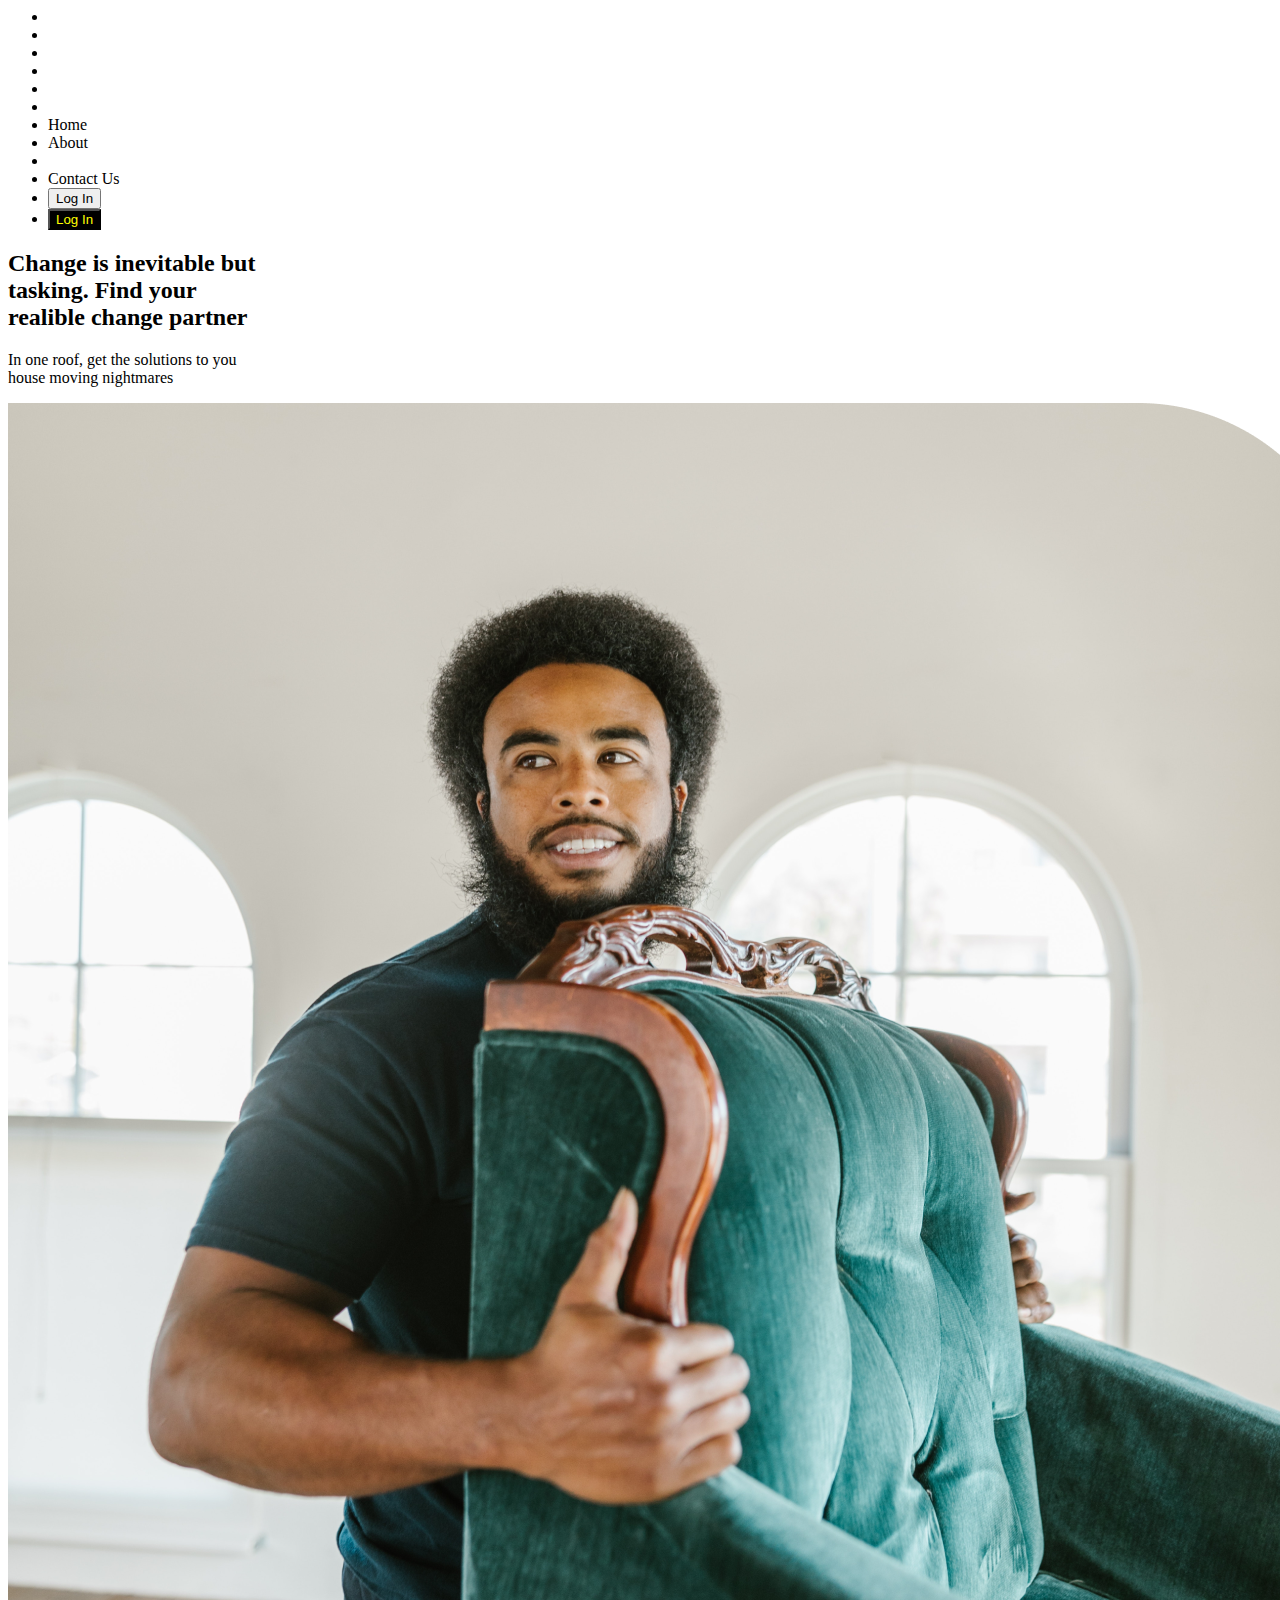
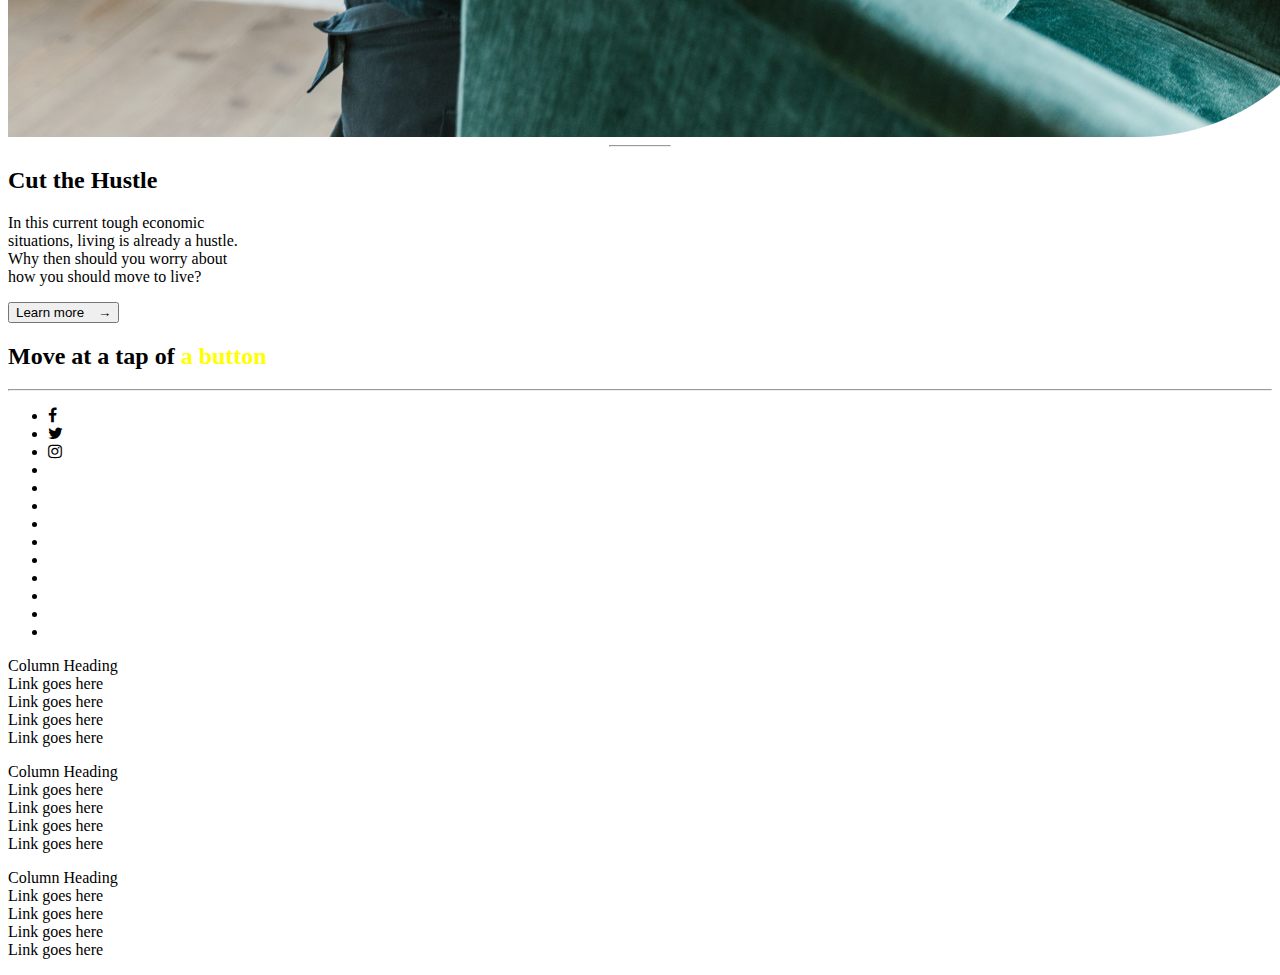
==== index.html @ 1b2b2218 "Update index.html" ====
<html lang="en">
<head>
    <meta charset="UTF-8">
    <meta http-equiv="X-UA-Compatible" content="IE=edge">
    <meta name="viewport" content="width=device-width, initial-scale=1.0">
    <title>Landing page</title>
    <link rel="stylesheet" href="https://kelvin-kariuki.github.io/Mo-ringaIP2.git/assets/css/style.css" type="text/css">
    <link rel="stylesheet" href="https://maxcdn.bootstrapcdn.com/font-awesome/4.7.0/css/font-awesome.min.css">
</head>
<body>
    <!--Start of navigation bar-->
    <div class="navBar">
            <ul>
              <li></li>
              <li></li>
              <li></li>
              <li></li>
              <li></li>
              <li></li>
                <li>Home</li>
                <li>About</li>
                <li><a href="/assets/page-html/page2.html" style="color: white">Movers</a></li>
                <li>Contact Us</li>
                <li><button>Log In</button></li>
                <li><button style="color: yellow;background-color: black;">Log In</button></li>
            </ul>
            <h2> Change is inevitable but <br> tasking. Find your<br> realible change partner</h2>
            <p> In one roof, get the solutions to you <br>house moving nightmares</p>
 <!--End of navigation Bar-->
    </div>
    <!--Start of the second section-->
    <div class="sect1">
        <div>
          <img src="/assets/images/moving2 1.png" alt="C" id="C">
        </div>
        <div class="sect2">
            <hr style="background-color: #FFD700; width:60px">
          <h2>Cut the Hustle</h2>
          <p>In this current tough economic <br>situations, living is already a hustle.<br> Why then should you worry
            about <br>how you should move to live?
          </p>
          <button type="button">Learn more <span style="margin-left: 10px;">&#8594</span></button>
        </div>
    </div>
   <!--Ending of the second section-->
<!--Start of the second section-->


<!--End of the second section-->
<!--Start  of the footer section-->
<footer>
   <div class="foot">
       <h2>Move at a tap of <span style="color:yellow;">a button</span></h2>
   </div>
    <div class="hor"><hr></div>
    <div class="icons">
        <ul class="social">
            <li><i class="fa fa-facebook" aria-hidden="true"></i></li>
            <li><i class="fa fa-twitter" aria-hidden="true"></i>
            </li>
            <li><i class="fa fa-instagram" aria-hidden="true"></i></li>
            <li></li>
            <li></li>
            <li></li>
            <li></li>
            <li></li>
            <li></li>
            <li></li>
            <li></li>
            <li></li>
            <li></li>
    </div>
    <div class="fh">
      <div></div>
      <div></div>
      <div></div>
      <div></div>
      <div></div>
    <div> <p>
      Column Heading<br>
      Link goes here<br>
      Link goes here<br>
      Link goes here<br>
      Link goes here<br>
    </p>
    </div>
    <div> <p>
      Column Heading<br>
      Link goes here<br>
      Link goes here<br>
      Link goes here<br>
      Link goes here<br>
    </p>
    </div>
    <div> <p>
      Column Heading<br>
      Link goes here<br>
      Link goes here<br>
      Link goes here<br>
      Link goes here<br>
    </p>
    </div>
  </div>
  </footer>
  <!--End of the footer section-->
</body>
</html>
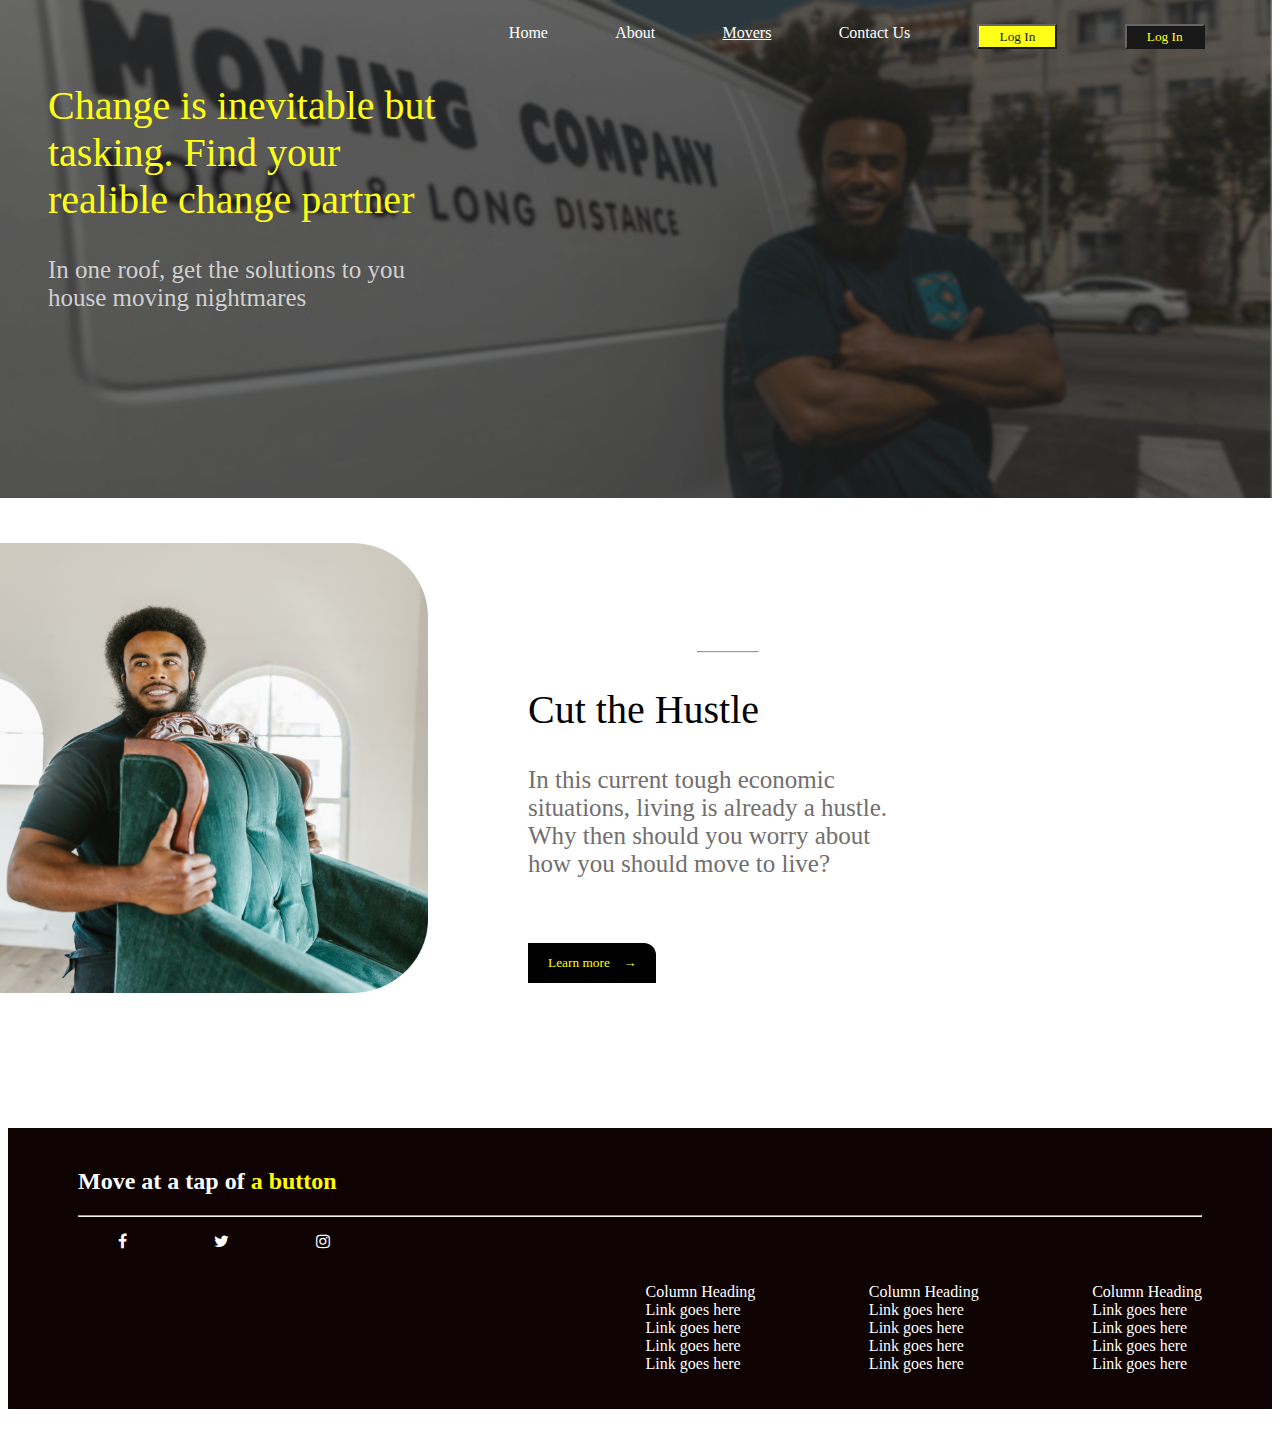
==== commit 041430ed: "Linking the css file" ====
--- a/index.html
+++ b/index.html
@@ -4,7 +4,7 @@
     <meta http-equiv="X-UA-Compatible" content="IE=edge">
     <meta name="viewport" content="width=device-width, initial-scale=1.0">
     <title>Landing page</title>
-    <link rel="stylesheet" href="https://kelvin-kariuki.github.io/Mo-ringaIP2.git/assets/css/style.css" type="text/css">
+    <link rel="stylesheet" href="assets/css/style.css" type="text/css">
     <link rel="stylesheet" href="https://maxcdn.bootstrapcdn.com/font-awesome/4.7.0/css/font-awesome.min.css">
 </head>
 <body>
@@ -104,4 +104,4 @@
   </footer>
   <!--End of the footer section-->
 </body>
-</html>
+</html>--- a/assets/css/style.css
+++ b/assets/css/style.css
@@ -0,0 +1,103 @@
+ *{
+
+    font-family: Poppins,  Actor, Adamina;
+} 
+/* Start of the navigation bar */
+.navBar {
+     opacity: 0.9; 
+    background-image: url("../images/moving\ 1.png");
+    background-size: cover;
+    background-position: center center;  
+    height:60vh;
+    /* border: 1px solid red; */
+    position: relative;
+    background-repeat: no-repeat;
+    overflow-x: hidden;
+     margin-top: -50px; 
+     margin-left: -10px;
+     
+}
+.navBar> ul{
+    list-style-type: none;
+    display: flex;
+    justify-content: space-evenly;
+    padding-top: 50px;
+    color: white;
+}
+.navBar > ul > li > button{
+    background-color: yellow;
+    width: 80px;
+    height: 25px;
+}
+.navBar > h2{
+    color: yellow;
+    font-family: Poppins,  Actor, Adamina;
+    font-weight: lighter;
+    font-size: 40px;
+    margin-left: 50px;
+
+}
+.navBar > p{
+    font-family: Poppins,  Actor, Adamina;
+    font-size: 25px;
+    color: rgb(205, 203, 203);
+    font-weight: lighter;
+    margin-left: 50px;
+}
+/* End of navigation bar styling */
+/* Start of the the second section */
+  .sect1{
+    display: flex;
+    margin: 30px -50;
+    padding: 15px 0 15px;
+  }
+  .sect1 > .sect2 {
+    margin: 100px 50px;
+    width: 500px;
+  }
+  .sect1 > .sect2 h2{
+      font-size: 40px;
+      font-weight: lighter;
+      margin-left: 50px;
+
+  }
+  .sect1 > .sect2 p{
+    font-family: Poppins,  Actor, Adamina;
+    font-size: 25px;
+    color: rgb(113, 110, 110);
+    font-weight: lighter;
+    margin-left: 50px;
+  }
+  .sect1 .sect2 button {
+    margin-top: 40px;
+    color: #FAFF00;
+    background-color: black;
+    border: none;
+    padding: 12px 20px;
+    border-top-right-radius: 12px;
+    margin-left: 50px;
+  }
+  #c {
+    width: 470px;
+    height: 450px
+  }
+  /* End of the second section */
+
+
+  footer{
+    background-color: rgb(14, 2, 2);
+    color: white;
+    padding: 20px 70px 20px 70px;
+  }
+ .social{
+    list-style-type: none;
+    /* display: inline-block; */
+    display: flex;
+    justify-content: space-between;
+    
+}
+.fh{
+  box-sizing: border-box;
+  display: flex;
+  justify-content: space-between;
+}